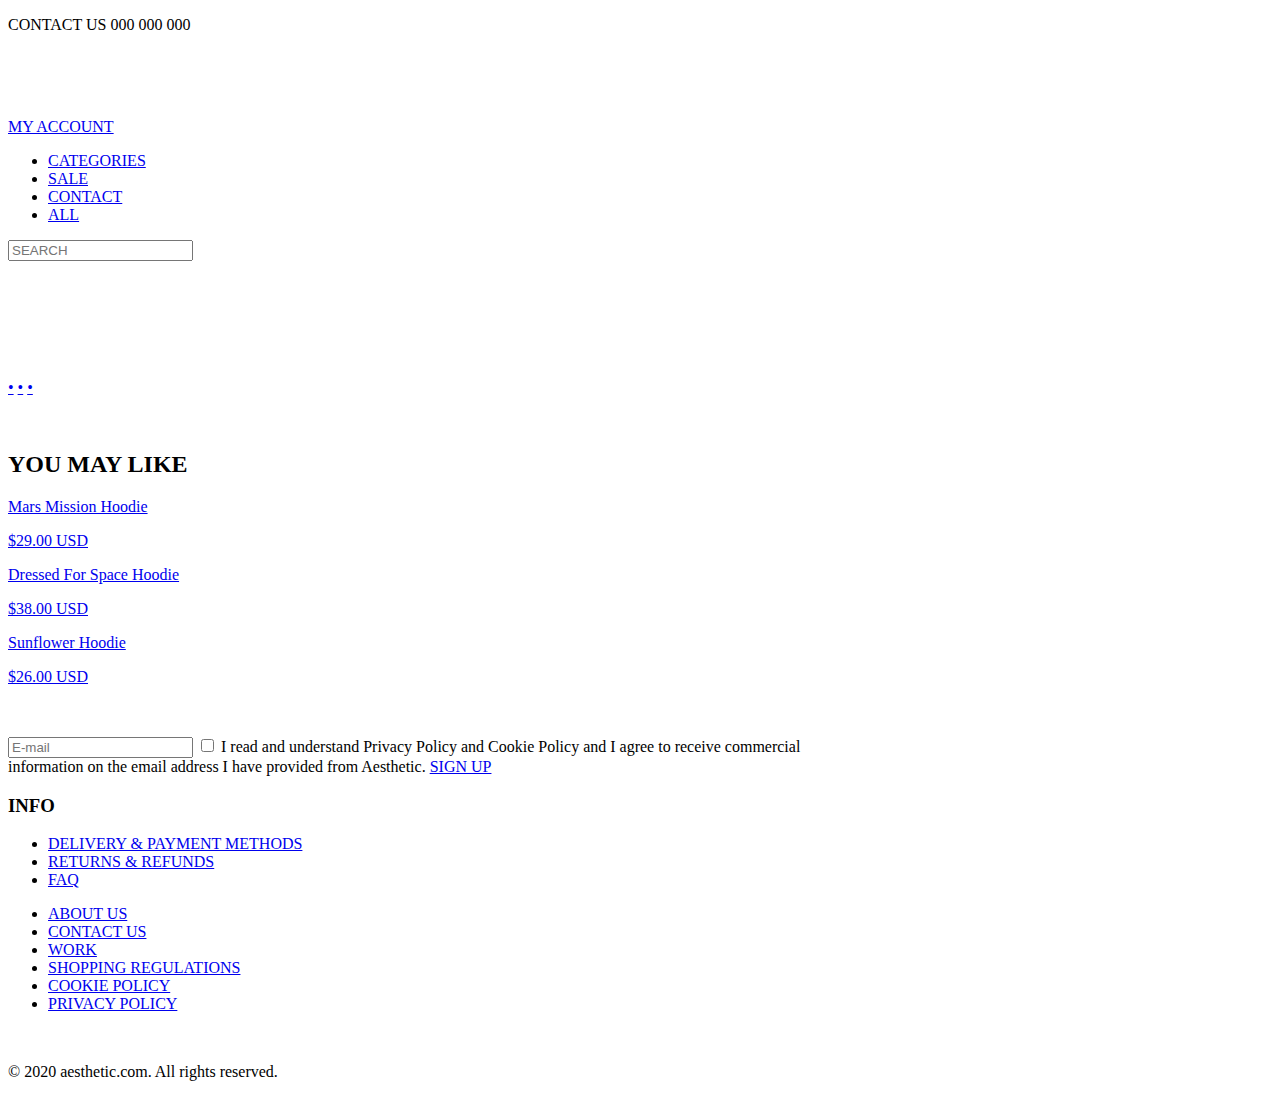
==== index.html @ e4758661 "przeniesienie" ====
<!DOCTYPE html>
<html lang="en">

<head>
    <meta charset="UTF-8">
    <meta name="viewport" content="width=device-width, initial-scale=1.0">
    <title>aesthetic</title>



    <link href="https://fonts.googleapis.com/css2?family=Quicksand&display=swap" rel="stylesheet">
    <link rel="stylesheet" href="style.css">
    <link rel="stylesheet" href="gallery.css">
</head>

<body>
    <div class="container">
        <p class="infolinia">CONTACT US 000 000 000</p>
        <header>

            <section class="logo0">
                <section class="social"><a href="#"><img class="social2" src="facebook.png" alt=""></a>
                    <a href="#"> <img class="social2" src="twitter.png" alt=""></a>
                    <a href="#"> <img class="social2" src="instagram.png" alt=""> </a></section>
                <figure class="logo">
                    <a href="/html/JuliaKomar3i_homepage/index.html"> <img src="LOGO.png" alt=""></a>
                </figure>
                <section class="mojekonto"><a href="#">MY ACCOUNT</a></section>
            </section>
            <nav class="menu">
                <div></div>
                <ul>
                    <li><a href="/html/categories/categories.html">CATEGORIES</a></li>

                    <li><a href="#">SALE</a></li>

                    <li><a href="#">CONTACT</a></li>

                    <li><a href="#">ALL</a></li>
                </ul>
                <input id="wyszukiwarka" type="text" placeholder="SEARCH">
            </nav>
        </header>























        <section>
            <div class="gallery items-3">
                <div id="item-1" class="control-operator"></div>
                <div id="item-2" class="control-operator"></div>
                <div id="item-3" class="control-operator"></div>

                <figure class="item">
                    <img src="baner1.png" alt="">
                </figure>

                <figure class="item">
                    <img src="baner2.png" alt="">
                </figure>

                <figure class="item">
                    <img src="baner3.png" alt="">
                </figure>

                <div class="controls">
                    <a href="#item-1" class="control-button">•</a>
                    <a href="#item-2" class="control-button">•</a>
                    <a href="#item-3" class="control-button">•</a>
                </div>
            </div>
        </section>









        <aside>
            <figure>
                <img src="https://i.gifer.com/O2ri.gif" alt="">
            </figure>




        </aside>
        <main>
            <h2>YOU MAY LIKE</h2>
            <div class="produkty">
                <div class="produkt1">
                    <a href="#" class="fota1"> </a>
                    <a href="#">
                        <p>Mars Mission Hoodie</p>
                        <p class="cena">$29.00 USD</p>
                    </a>


                </div>
                <div class="produkt2">
                    <a href="#" class="fota2"> </a>
                    <a href="#">
                        <p>Dressed For Space Hoodie</p>
                        <p class="cena">$38.00 USD</p>
                    </a>


                </div>
                <div class="produkt3">
                    <a href="#" class="fota3"> </a>
                    <a href="#">
                        <p>Sunflower Hoodie</p>
                        <p class="cena">$26.00 USD</p>
                    </a>

                </div>
            </div>
        </main>
        <footer>
            <article class="newsletter">
                <figure class="fotanewsletter"><img src="newsletter.png" alt=""></figure>
                <section class="formularz"><input class="email" type="text" placeholder="E-mail">

                    <input class="polityka" type="checkbox" value="polityka">
                    I read and understand Privacy Policy and Cookie Policy and I agree to receive
                    commercial<br> information on the email address I have provided from Aesthetic.

                    <a href="#" class="myButton2">SIGN UP</a>
                </section>
            </article>
            <section class="informacje">
                <h3>INFO</h3>
                <section class="info0">
                    <article class="info1">
                        <ul>
                            <li> <a href="#">DELIVERY & PAYMENT METHODS</a></li>
                            <li><a href="#">RETURNS & REFUNDS</a></li>
                            <li><a href="#">FAQ</a></li>
                        </ul>
                    </article>
                    <article class="info2">
                        <ul>
                            <li> <a href="#">ABOUT US</a></li>
                            <li><a href="#">CONTACT US</a></li>
                            <li><a href="#">WORK</a></li>
                            <li><a href="#">SHOPPING REGULATIONS</a></li>
                            <li><a href="#">COOKIE POLICY</a></li>
                            <li><a href="#">PRIVACY POLICY</a></li>
                        </ul>
                    </article>
                </section>

            </section>
            <div class="kontakt0">
                <img src="kontakt.png" alt="">
            </div>


            <p>&copy 2020 aesthetic.com. All rights reserved.</p>

        </footer>

        </footer>



    </div>















</body>

</html>
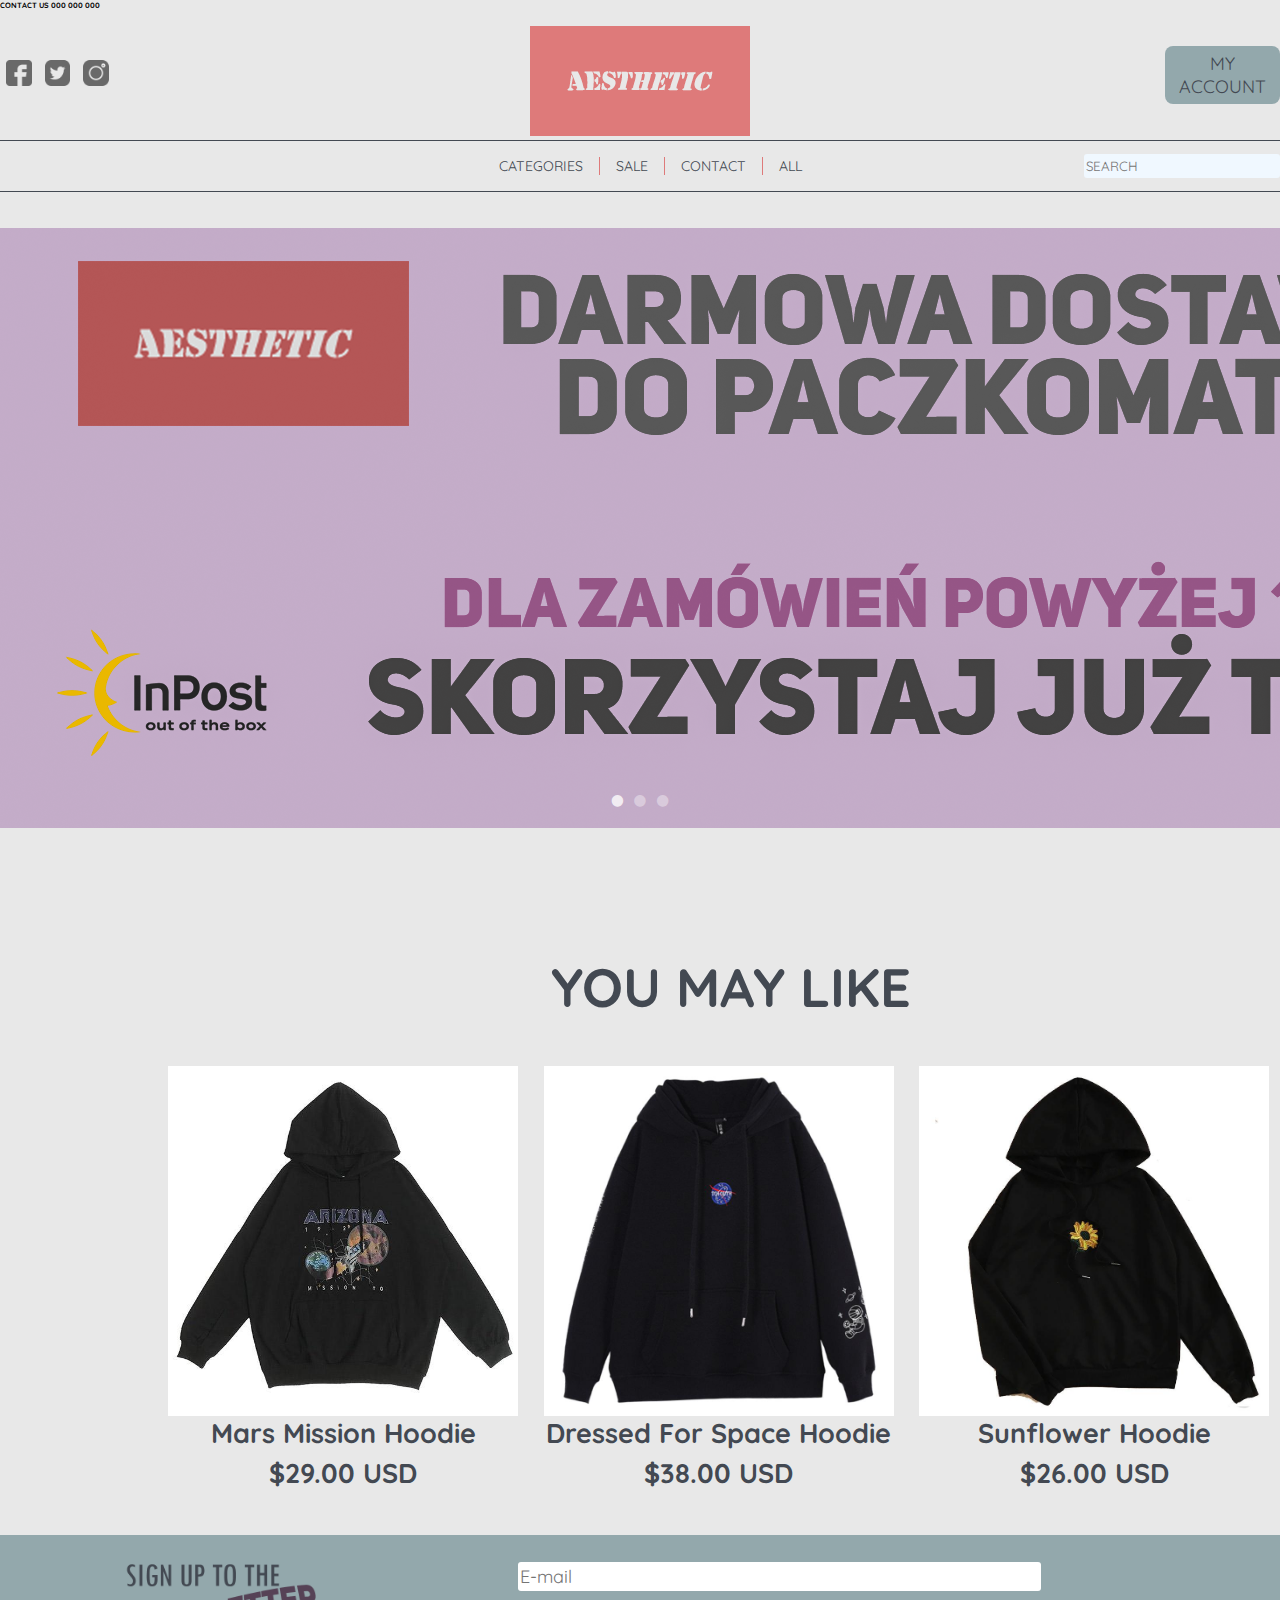
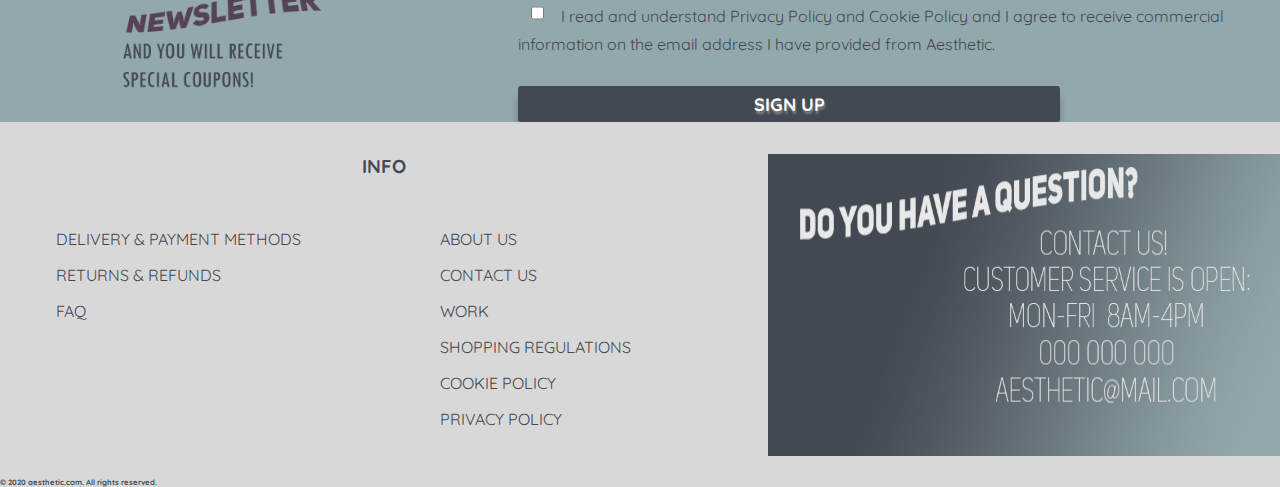
==== commit cd96797a: "poprawa linkow" ====
--- a/index.html
+++ b/index.html
@@ -9,8 +9,8 @@
 
 
     <link href="https://fonts.googleapis.com/css2?family=Quicksand&display=swap" rel="stylesheet">
-    <link rel="stylesheet" href="style.css">
-    <link rel="stylesheet" href="gallery.css">
+    <link rel="stylesheet" href="/homepage/style.css">
+    <link rel="stylesheet" href="/homepage/gallery.css">
 </head>
 
 <body>
@@ -19,50 +19,28 @@
         <header>
 
             <section class="logo0">
-                <section class="social"><a href="#"><img class="social2" src="facebook.png" alt=""></a>
-                    <a href="#"> <img class="social2" src="twitter.png" alt=""></a>
-                    <a href="#"> <img class="social2" src="instagram.png" alt=""> </a></section>
+                <section class="social"><a href="#"><img class="social2" src="/homepage/facebook.png" alt=""></a>
+                    <a href="#"> <img class="social2" src="/homepage/twitter.png" alt=""></a>
+                    <a href="#"> <img class="social2" src="/homepage/instagram.png" alt=""> </a></section>
                 <figure class="logo">
-                    <a href="/html/JuliaKomar3i_homepage/index.html"> <img src="LOGO.png" alt=""></a>
+                    <a href="index.html"> <img src="/homepage/LOGO.png" alt=""></a>
                 </figure>
                 <section class="mojekonto"><a href="#">MY ACCOUNT</a></section>
             </section>
             <nav class="menu">
                 <div></div>
                 <ul>
-                    <li><a href="/html/categories/categories.html">CATEGORIES</a></li>
+                    <li><a href="/categories/categories.html">CATEGORIES</a></li>
 
-                    <li><a href="#">SALE</a></li>
+                    <li><a href="/categories/categories.html">SALE</a></li>
 
-                    <li><a href="#">CONTACT</a></li>
+                    <li><a href="/contact/contact.html">CONTACT</a></li>
 
-                    <li><a href="#">ALL</a></li>
+                    <li><a href="/categories/categories.html">ALL</a></li>
                 </ul>
                 <input id="wyszukiwarka" type="text" placeholder="SEARCH">
             </nav>
         </header>
-
-
-
-
-
-
-
-
-
-
-
-
-
-
-
-
-
-
-
-
-
-
 
         <section>
             <div class="gallery items-3">
@@ -71,15 +49,15 @@
                 <div id="item-3" class="control-operator"></div>
 
                 <figure class="item">
-                    <img src="baner1.png" alt="">
+                    <img src="/homepage/baner1.png" alt="">
                 </figure>
 
                 <figure class="item">
-                    <img src="baner2.png" alt="">
+                    <img src="/homepage/baner2.png" alt="">
                 </figure>
 
                 <figure class="item">
-                    <img src="baner3.png" alt="">
+                    <img src="/homepage/baner3.png" alt="">
                 </figure>
 
                 <div class="controls">
@@ -90,29 +68,17 @@
             </div>
         </section>
 
-
-
-
-
-
-
-
-
         <aside>
             <figure>
                 <img src="https://i.gifer.com/O2ri.gif" alt="">
             </figure>
-
-
-
-
         </aside>
         <main>
             <h2>YOU MAY LIKE</h2>
             <div class="produkty">
                 <div class="produkt1">
-                    <a href="#" class="fota1"> </a>
-                    <a href="#">
+                    <a href="/productpage/productpage.html" class="fota1"> </a>
+                    <a href="/productpage/productpage.html">
                         <p>Mars Mission Hoodie</p>
                         <p class="cena">$29.00 USD</p>
                     </a>
@@ -120,8 +86,8 @@
 
                 </div>
                 <div class="produkt2">
-                    <a href="#" class="fota2"> </a>
-                    <a href="#">
+                    <a href="/productpage/productpage.html" class="fota2"> </a>
+                    <a href="/productpage/productpage.html">
                         <p>Dressed For Space Hoodie</p>
                         <p class="cena">$38.00 USD</p>
                     </a>
@@ -129,8 +95,8 @@
 
                 </div>
                 <div class="produkt3">
-                    <a href="#" class="fota3"> </a>
-                    <a href="#">
+                    <a href="/productpage/productpage.html" class="fota3"> </a>
+                    <a href="/productpage/productpage.html">
                         <p>Sunflower Hoodie</p>
                         <p class="cena">$26.00 USD</p>
                     </a>
@@ -140,7 +106,7 @@
         </main>
         <footer>
             <article class="newsletter">
-                <figure class="fotanewsletter"><img src="newsletter.png" alt=""></figure>
+                <figure class="fotanewsletter"><img src="/homepage/newsletter.png" alt=""></figure>
                 <section class="formularz"><input class="email" type="text" placeholder="E-mail">
 
                     <input class="polityka" type="checkbox" value="polityka">
@@ -163,7 +129,7 @@
                     <article class="info2">
                         <ul>
                             <li> <a href="#">ABOUT US</a></li>
-                            <li><a href="#">CONTACT US</a></li>
+                            <li><a href="/contact/contact.html">CONTACT US</a></li>
                             <li><a href="#">WORK</a></li>
                             <li><a href="#">SHOPPING REGULATIONS</a></li>
                             <li><a href="#">COOKIE POLICY</a></li>
@@ -174,7 +140,7 @@
 
             </section>
             <div class="kontakt0">
-                <img src="kontakt.png" alt="">
+                <img src="/homepage/kontakt.png" alt="">
             </div>
 
 
--- a/homepage/style.css
+++ b/homepage/style.css
@@ -0,0 +1,456 @@
+body {
+    background-color: #E8E8E8;
+    margin: 0;
+    padding: 0;
+
+}
+
+
+
+.container {
+    display: grid;
+    grid-template-rows: auto;
+    grid-template-columns: 1fr 2fr 2fr 2fr;
+    grid-template-areas:
+        "p p p p"
+        "header header header header"
+        "section section section section"
+        "aside main main main"
+        "footer footer footer footer";
+    margin: 0;
+}
+
+p {
+    grid-area: p;
+    margin: 0;
+    padding: 0;
+    width: 100%;
+    font-family: 'Quicksand', sans-serif;
+    font-size: 0.6vw;
+    font-weight: bold;
+}
+
+header {
+    width: 100%;
+    margin: 0;
+    grid-area: header;
+}
+
+.logo0 {
+    display: flex;
+    justify-content: space-between;
+    align-items: center;
+    padding-bottom: 0;
+}
+
+.social {
+    display: flex;
+    flex-basis: 8%;
+}
+
+.social2 {
+    width: 2vw;
+    margin: 0.5vw;
+}
+
+
+.logo {
+    margin-bottom: 0;
+}
+
+.logo img {
+    align-self: center;
+    margin-bottom: 0;
+
+}
+
+.mojekonto {
+    background-color: #93A8AC;
+    border-radius: 8px;
+    padding: 0.5vw;
+    height: 20%;
+    flex-basis: 8%;
+
+    text-align: center;
+}
+
+.mojekonto a {
+    font-family: 'Quicksand', sans-serif;
+    color: #434952;
+    font-size: 2vh;
+    text-decoration: none;
+}
+
+nav {
+    margin: 0;
+    margin-bottom: 4vh;
+    width: 100%;
+    display: flex;
+    align-items: baseline;
+    margin-top: ;
+    border-bottom: 1px solid #434952;
+    border-top: 1px solid #434952;
+    justify-content: space-between;
+}
+
+nav div {
+    width: 10px;
+    height: 10px;
+}
+
+nav ul {
+
+    list-style: none;
+    display: flex;
+    justify-content: space-evenly;
+    margin-left: 13vw;
+}
+
+nav li {
+    padding-left: 1rem;
+    padding-right: 1rem;
+    border-right: solid 0.1vw #DE7A7A;
+    font-size: 1.1vw;
+}
+
+nav li:last-of-type {
+    border-right: none;
+}
+
+nav li a {
+    font-family: 'Quicksand', sans-serif;
+    color: #434952;
+    text-decoration: none;
+}
+
+nav li a:hover {
+    color: #93A8AC;
+
+}
+
+#wyszukiwarka {
+    width: 15vw;
+    height: 2.5vh;
+    border: none;
+    background-color: aliceblue;
+    margin-top: 0;
+    font-family: 'Quicksand', sans-serif;
+    border-radius: 3px;
+
+}
+
+section {
+    grid-area: section;
+    margin: 0;
+}
+
+aside {
+    grid-area: aside;
+    margin-top: 16rem;
+}
+
+main {
+    grid-area: main;
+    margin-top: 5rem;
+
+}
+
+main a {
+    text-decoration: none;
+}
+
+footer {
+    grid-area: footer;
+    display: flex;
+    flex-wrap: wrap;
+    background-color: #D8D8D8;
+    margin-top: 3vw;
+
+
+}
+
+footer article {
+    flex-basis: 100%;
+    display: flex;
+    margin-bottom: 0;
+    background-color: #93A8AC;
+}
+
+footer article figure {
+    flex-basis: 30%;
+    background-color: #93A8AC;
+    margin: 0;
+    padding-top: 1.5vh;
+}
+
+footer article figure img {
+    width: 75%;
+    margin-left: 8vw;
+
+}
+
+footer article section {
+    flex-basis: 70%;
+    background-color: #93A8AC;
+    margin-left: 15vw;
+    font-family: 'Quicksand', sans-serif;
+    color: #434952;
+
+}
+
+.email {
+
+    margin: 0;
+    width: 40.5vw;
+    margin-top: 3vh;
+    border-radius: 3px;
+    height: 3vh;
+    font-size: 2vh;
+    border: 0;
+    font-family: 'Quicksand', sans-serif;
+    display: block;
+}
+
+.polityka {
+    margin: 1vw;
+    width: 1vw;
+    height: 2vh;
+
+}
+
+
+
+
+
+footer p {
+    font-family: 'Quicksand', sans-serif;
+    color: #434952;
+    background-color: #D8D8D8;
+    padding-top: 1rem;
+}
+
+.informacje {
+    flex-basis: 60%;
+    background-color: #D8D8D8;
+    padding-top: 2rem;
+
+}
+
+h3 {
+    text-align: center;
+    font-family: 'Quicksand', sans-serif;
+    color: #434952;
+    margin-top: 0;
+
+}
+
+.info0 {
+    display: flex;
+}
+
+.info1 {
+    flex-basis: 50%;
+    background-color: #D8D8D8;
+
+}
+
+.info2 {
+    flex-basis: 50%;
+    background-color: #D8D8D8;
+
+}
+
+.kontakt0 {
+    flex-basis: 40%;
+    background-color: #D8D8D8;
+
+}
+
+.kontakt0 img {
+    height: 302px;
+    width: 100%;
+    margin-top: 2rem;
+}
+
+.informacje ul {
+    list-style: none;
+}
+
+.informacje li a {
+    text-decoration: none;
+    font-family: 'Quicksand', sans-serif;
+    color: #434952;
+
+}
+
+.informacje li a:hover {
+    color: #93A8AC;
+}
+
+.informacje li {
+    margin: 1rem;
+}
+
+.menu {
+    margin: 0;
+    margin-bottom: 4vh;
+}
+
+
+.produkty {
+    display: flex;
+    justify-content: center;
+
+}
+
+.produkty a {
+    text-decoration: none;
+}
+
+.produkty a p {
+
+    font-family: 'Quicksand', sans-serif;
+    color: #434952;
+}
+
+.produkty p {
+    text-align: center;
+    margin-bottom: 0.5vw;
+    font-size: 3vh;
+    color: #434952;
+
+
+
+}
+
+.produkt1 {
+    margin-right: 2vw;
+}
+
+.produkt2 {
+    margin-right: 2vw;
+}
+
+.produkt3 {
+    margin-right: 2vw;
+}
+
+.fota1 {
+    background-image: url(hoodie1.jpg);
+    height: 350px;
+    width: 350px;
+    transition: all 0.9s;
+    background-size: contain;
+    display: block;
+
+
+}
+
+.fota1:hover {
+    background-image: url(hoodie2.jpg);
+    -webkit-box-shadow: 5px 10px 30px 0px rgba(0, 0, 0, 0.78);
+    -moz-box-shadow: 5px 10px 30px 0px rgba(0, 0, 0, 0.78);
+    box-shadow: 5px 10px 30px 0px rgba(0, 0, 0, 0.78);
+}
+
+.fota2 {
+    background-image: url(hoodie3.jpg);
+    height: 350px;
+    width: 350px;
+    transition: all 0.9s;
+    background-size: contain;
+    display: block;
+
+}
+
+.fota2:hover {
+    background-image: url(hoodie4.jpg);
+    -webkit-box-shadow: 10px 17px 52px 0px rgba(0, 0, 0, 0.78);
+    -moz-box-shadow: 10px 17px 52px 0px rgba(0, 0, 0, 0.78);
+    box-shadow: 10px 17px 52px 0px rgba(0, 0, 0, 0.78);
+}
+
+.fota3 {
+    background-image: url(hoodie5.jpg);
+    height: 350px;
+    width: 350px;
+    transition: all 0.9s;
+    background-size: contain;
+    display: block;
+
+}
+
+.fota3:hover {
+    background-image: url(hoodie6.jpg);
+    -webkit-box-shadow: 10px 17px 52px 0px rgba(0, 0, 0, 0.78);
+    -moz-box-shadow: 10px 17px 52px 0px rgba(0, 0, 0, 0.78);
+    box-shadow: 10px 17px 52px 0px rgba(0, 0, 0, 0.78);
+}
+
+main h2 {
+    text-align: center;
+    font-size: 6vh;
+    font-family: 'Quicksand', sans-serif;
+    color: #434952;
+}
+
+
+.myButton {
+    box-shadow: 0px 17px 15px -3px #fbafe3;
+    background: linear-gradient(to bottom, #564256 5%, #564256 100%);
+    background-color: #ffffff;
+    border-radius: 9px;
+    display: inline-block;
+    cursor: pointer;
+    color: #ffffff;
+    font-family: Garamond;
+    font-size: 20px;
+    font-weight: bold;
+    padding: 13px 32px;
+    text-decoration: none;
+    text-shadow: 1px 3px 2px #808080;
+    margin-left: auto;
+    margin-right: auto;
+    margin-top: 1rem;
+
+}
+
+.myButton:hover {
+    background: linear-gradient(to bottom, #BAACBD 5%, #BAACBD 100%);
+    background-color: #f6f6f6;
+}
+
+.myButton:active {
+    position: relative;
+    top: 1px;
+}
+
+
+
+.myButton2 {
+    box-shadow: 0px 10px 10px -3px #434952;
+    background: linear-gradient(to bottom, #434952 5%, #434952 100%);
+    border-radius: 3px;
+    display: inline-block;
+    cursor: pointer;
+    color: #ffffff;
+    font-family: 'Quicksand', sans-serif;
+    font-size: 2vh;
+    font-weight: bold;
+    padding: 0.5vw 18.4vw;
+    text-decoration: none;
+    text-shadow: 1px 3px 2px #808080;
+    margin-top: 2rem;
+}
+
+.myButton2:hover {
+    background: linear-gradient(to bottom, #D8D8D8 5%, #D8D8D8 100%);
+    background-color: #ef027d;
+    color: #434952;
+
+}
+
+.myButton2:active {
+    position: relative;
+    top: 1px;
+}--- a/homepage/gallery.css
+++ b/homepage/gallery.css
@@ -0,0 +1,734 @@
+.gallery .control-operator:target~.controls .control-button {
+    color: #ccc;
+    color: rgba(255, 255, 255, 0.4);
+}
+
+.gallery .control-button:first-of-type,
+.gallery .control-operator:nth-of-type(1):target~.controls .control-button:nth-of-type(1),
+.gallery .control-operator:nth-of-type(2):target~.controls .control-button:nth-of-type(2),
+.gallery .control-operator:nth-of-type(3):target~.controls .control-button:nth-of-type(3),
+.gallery .control-operator:nth-of-type(4):target~.controls .control-button:nth-of-type(4),
+.gallery .control-operator:nth-of-type(5):target~.controls .control-button:nth-of-type(5) {
+    color: white;
+    color: rgba(255, 255, 255, 0.8);
+}
+
+.gallery .item:first-of-type {
+    position: static;
+    pointer-events: auto;
+    opacity: 1;
+}
+
+.gallery .item {
+    position: absolute;
+    top: 0;
+    left: 0;
+    width: 100%;
+    height: 100%;
+    pointer-events: none;
+    opacity: 0;
+    -webkit-transition: opacity .5s;
+    -o-transition: opacity .5s;
+    transition: opacity .5s;
+}
+
+.gallery .control-operator {
+    display: none;
+}
+
+.gallery .control-operator:target~.item {
+    pointer-events: none;
+    opacity: 0;
+    -webkit-animation: none;
+    -o-animation: none;
+    animation: none;
+}
+
+.gallery .control-operator:target~.controls .control-button {
+    -webkit-animation: none;
+    -o-animation: none;
+    animation: none;
+}
+
+@-webkit-keyframes controlAnimation-2 {
+    0% {
+        color: #ccc;
+        color: rgba(255, 255, 255, 0.4);
+    }
+
+    14.3%,
+    50% {
+        color: white;
+        color: rgba(255, 255, 255, 0.8);
+    }
+
+    64.3%,
+    100% {
+        color: #ccc;
+        color: rgba(255, 255, 255, 0.4);
+    }
+}
+
+@-o-keyframes controlAnimation-2 {
+    0% {
+        color: #ccc;
+        color: rgba(255, 255, 255, 0.4);
+    }
+
+    14.3%,
+    50% {
+        color: white;
+        color: rgba(255, 255, 255, 0.8);
+    }
+
+    64.3%,
+    100% {
+        color: #ccc;
+        color: rgba(255, 255, 255, 0.4);
+    }
+}
+
+@keyframes controlAnimation-2 {
+    0% {
+        color: #ccc;
+        color: rgba(255, 255, 255, 0.4);
+    }
+
+    14.3%,
+    50% {
+        color: white;
+        color: rgba(255, 255, 255, 0.8);
+    }
+
+    64.3%,
+    100% {
+        color: #ccc;
+        color: rgba(255, 255, 255, 0.4);
+    }
+}
+
+@-webkit-keyframes galleryAnimation-2 {
+    0% {
+        opacity: 0;
+    }
+
+    14.3%,
+    50% {
+        opacity: 1;
+    }
+
+    64.3%,
+    100% {
+        opacity: 0;
+    }
+}
+
+@-o-keyframes galleryAnimation-2 {
+    0% {
+        opacity: 0;
+    }
+
+    14.3%,
+    50% {
+        opacity: 1;
+    }
+
+    64.3%,
+    100% {
+        opacity: 0;
+    }
+}
+
+@keyframes galleryAnimation-2 {
+    0% {
+        opacity: 0;
+    }
+
+    14.3%,
+    50% {
+        opacity: 1;
+    }
+
+    64.3%,
+    100% {
+        opacity: 0;
+    }
+}
+
+.gallery .control-operator:nth-of-type(1):target~.item:nth-of-type(1) {
+    pointer-events: auto;
+    opacity: 1;
+}
+
+.gallery .control-operator:nth-of-type(2):target~.item:nth-of-type(2) {
+    pointer-events: auto;
+    opacity: 1;
+}
+
+.items-2.autoplay .control-button {
+    -webkit-animation: controlAnimation-2 14s infinite;
+    -o-animation: controlAnimation-2 14s infinite;
+    animation: controlAnimation-2 14s infinite;
+}
+
+.items-2.autoplay .item {
+    -webkit-animation: galleryAnimation-2 14s infinite;
+    -o-animation: galleryAnimation-2 14s infinite;
+    animation: galleryAnimation-2 14s infinite;
+}
+
+.items-2 .control-button:nth-of-type(1),
+.items-2 .item:nth-of-type(1) {
+    -webkit-animation-delay: -2s;
+    -o-animation-delay: -2s;
+    animation-delay: -2s;
+}
+
+.items-2 .control-button:nth-of-type(2),
+.items-2 .item:nth-of-type(2) {
+    -webkit-animation-delay: 5s;
+    -o-animation-delay: 5s;
+    animation-delay: 5s;
+}
+
+@-webkit-keyframes controlAnimation-3 {
+    0% {
+        color: #ccc;
+        color: rgba(255, 255, 255, 0.4);
+    }
+
+    9.5%,
+    33.3% {
+        color: white;
+        color: rgba(255, 255, 255, 0.8);
+    }
+
+    42.9%,
+    100% {
+        color: #ccc;
+        color: rgba(255, 255, 255, 0.4);
+    }
+}
+
+@-o-keyframes controlAnimation-3 {
+    0% {
+        color: #ccc;
+        color: rgba(255, 255, 255, 0.4);
+    }
+
+    9.5%,
+    33.3% {
+        color: white;
+        color: rgba(255, 255, 255, 0.8);
+    }
+
+    42.9%,
+    100% {
+        color: #ccc;
+        color: rgba(255, 255, 255, 0.4);
+    }
+}
+
+@keyframes controlAnimation-3 {
+    0% {
+        color: #ccc;
+        color: rgba(255, 255, 255, 0.4);
+    }
+
+    9.5%,
+    33.3% {
+        color: white;
+        color: rgba(255, 255, 255, 0.8);
+    }
+
+    42.9%,
+    100% {
+        color: #ccc;
+        color: rgba(255, 255, 255, 0.4);
+    }
+}
+
+@-webkit-keyframes galleryAnimation-3 {
+    0% {
+        opacity: 0;
+    }
+
+    9.5%,
+    33.3% {
+        opacity: 1;
+    }
+
+    42.9%,
+    100% {
+        opacity: 0;
+    }
+}
+
+@-o-keyframes galleryAnimation-3 {
+    0% {
+        opacity: 0;
+    }
+
+    9.5%,
+    33.3% {
+        opacity: 1;
+    }
+
+    42.9%,
+    100% {
+        opacity: 0;
+    }
+}
+
+@keyframes galleryAnimation-3 {
+    0% {
+        opacity: 0;
+    }
+
+    9.5%,
+    33.3% {
+        opacity: 1;
+    }
+
+    42.9%,
+    100% {
+        opacity: 0;
+    }
+}
+
+.gallery .control-operator:nth-of-type(1):target~.item:nth-of-type(1) {
+    pointer-events: auto;
+    opacity: 1;
+}
+
+.gallery .control-operator:nth-of-type(2):target~.item:nth-of-type(2) {
+    pointer-events: auto;
+    opacity: 1;
+}
+
+.gallery .control-operator:nth-of-type(3):target~.item:nth-of-type(3) {
+    pointer-events: auto;
+    opacity: 1;
+}
+
+.items-3.autoplay .control-button {
+    -webkit-animation: controlAnimation-3 21s infinite;
+    -o-animation: controlAnimation-3 21s infinite;
+    animation: controlAnimation-3 21s infinite;
+}
+
+.items-3.autoplay .item {
+    -webkit-animation: galleryAnimation-3 21s infinite;
+    -o-animation: galleryAnimation-3 21s infinite;
+    animation: galleryAnimation-3 21s infinite;
+}
+
+.items-3 .control-button:nth-of-type(1),
+.items-3 .item:nth-of-type(1) {
+    -webkit-animation-delay: -2s;
+    -o-animation-delay: -2s;
+    animation-delay: -2s;
+}
+
+.items-3 .control-button:nth-of-type(2),
+.items-3 .item:nth-of-type(2) {
+    -webkit-animation-delay: 5s;
+    -o-animation-delay: 5s;
+    animation-delay: 5s;
+}
+
+.items-3 .control-button:nth-of-type(3),
+.items-3 .item:nth-of-type(3) {
+    -webkit-animation-delay: 12s;
+    -o-animation-delay: 12s;
+    animation-delay: 12s;
+}
+
+@-webkit-keyframes controlAnimation-4 {
+    0% {
+        color: #ccc;
+        color: rgba(255, 255, 255, 0.4);
+    }
+
+    7.1%,
+    25% {
+        color: white;
+        color: rgba(255, 255, 255, 0.8);
+    }
+
+    32.1%,
+    100% {
+        color: #ccc;
+        color: rgba(255, 255, 255, 0.4);
+    }
+}
+
+@-o-keyframes controlAnimation-4 {
+    0% {
+        color: #ccc;
+        color: rgba(255, 255, 255, 0.4);
+    }
+
+    7.1%,
+    25% {
+        color: white;
+        color: rgba(255, 255, 255, 0.8);
+    }
+
+    32.1%,
+    100% {
+        color: #ccc;
+        color: rgba(255, 255, 255, 0.4);
+    }
+}
+
+@keyframes controlAnimation-4 {
+    0% {
+        color: #ccc;
+        color: rgba(255, 255, 255, 0.4);
+    }
+
+    7.1%,
+    25% {
+        color: white;
+        color: rgba(255, 255, 255, 0.8);
+    }
+
+    32.1%,
+    100% {
+        color: #ccc;
+        color: rgba(255, 255, 255, 0.4);
+    }
+}
+
+@-webkit-keyframes galleryAnimation-4 {
+    0% {
+        opacity: 0;
+    }
+
+    7.1%,
+    25% {
+        opacity: 1;
+    }
+
+    32.1%,
+    100% {
+        opacity: 0;
+    }
+}
+
+@-o-keyframes galleryAnimation-4 {
+    0% {
+        opacity: 0;
+    }
+
+    7.1%,
+    25% {
+        opacity: 1;
+    }
+
+    32.1%,
+    100% {
+        opacity: 0;
+    }
+}
+
+@keyframes galleryAnimation-4 {
+    0% {
+        opacity: 0;
+    }
+
+    7.1%,
+    25% {
+        opacity: 1;
+    }
+
+    32.1%,
+    100% {
+        opacity: 0;
+    }
+}
+
+.gallery .control-operator:nth-of-type(1):target~.item:nth-of-type(1) {
+    pointer-events: auto;
+    opacity: 1;
+}
+
+.gallery .control-operator:nth-of-type(2):target~.item:nth-of-type(2) {
+    pointer-events: auto;
+    opacity: 1;
+}
+
+.gallery .control-operator:nth-of-type(3):target~.item:nth-of-type(3) {
+    pointer-events: auto;
+    opacity: 1;
+}
+
+.gallery .control-operator:nth-of-type(4):target~.item:nth-of-type(4) {
+    pointer-events: auto;
+    opacity: 1;
+}
+
+.items-4.autoplay .control-button {
+    -webkit-animation: controlAnimation-4 28s infinite;
+    -o-animation: controlAnimation-4 28s infinite;
+    animation: controlAnimation-4 28s infinite;
+}
+
+.items-4.autoplay .item {
+    -webkit-animation: galleryAnimation-4 28s infinite;
+    -o-animation: galleryAnimation-4 28s infinite;
+    animation: galleryAnimation-4 28s infinite;
+}
+
+.items-4 .control-button:nth-of-type(1),
+.items-4 .item:nth-of-type(1) {
+    -webkit-animation-delay: -2s;
+    -o-animation-delay: -2s;
+    animation-delay: -2s;
+}
+
+.items-4 .control-button:nth-of-type(2),
+.items-4 .item:nth-of-type(2) {
+    -webkit-animation-delay: 5s;
+    -o-animation-delay: 5s;
+    animation-delay: 5s;
+}
+
+.items-4 .control-button:nth-of-type(3),
+.items-4 .item:nth-of-type(3) {
+    -webkit-animation-delay: 12s;
+    -o-animation-delay: 12s;
+    animation-delay: 12s;
+}
+
+.items-4 .control-button:nth-of-type(4),
+.items-4 .item:nth-of-type(4) {
+    -webkit-animation-delay: 19s;
+    -o-animation-delay: 19s;
+    animation-delay: 19s;
+}
+
+@-webkit-keyframes controlAnimation-5 {
+    0% {
+        color: #ccc;
+        color: rgba(255, 255, 255, 0.4);
+    }
+
+    5.7%,
+    20% {
+        color: white;
+        color: rgba(255, 255, 255, 0.8);
+    }
+
+    25.7%,
+    100% {
+        color: #ccc;
+        color: rgba(255, 255, 255, 0.4);
+    }
+}
+
+@-o-keyframes controlAnimation-5 {
+    0% {
+        color: #ccc;
+        color: rgba(255, 255, 255, 0.4);
+    }
+
+    5.7%,
+    20% {
+        color: white;
+        color: rgba(255, 255, 255, 0.8);
+    }
+
+    25.7%,
+    100% {
+        color: #ccc;
+        color: rgba(255, 255, 255, 0.4);
+    }
+}
+
+@keyframes controlAnimation-5 {
+    0% {
+        color: #ccc;
+        color: rgba(255, 255, 255, 0.4);
+    }
+
+    5.7%,
+    20% {
+        color: white;
+        color: rgba(255, 255, 255, 0.8);
+    }
+
+    25.7%,
+    100% {
+        color: #ccc;
+        color: rgba(255, 255, 255, 0.4);
+    }
+}
+
+@-webkit-keyframes galleryAnimation-5 {
+    0% {
+        opacity: 0;
+    }
+
+    5.7%,
+    20% {
+        opacity: 1;
+    }
+
+    25.7%,
+    100% {
+        opacity: 0;
+    }
+}
+
+@-o-keyframes galleryAnimation-5 {
+    0% {
+        opacity: 0;
+    }
+
+    5.7%,
+    20% {
+        opacity: 1;
+    }
+
+    25.7%,
+    100% {
+        opacity: 0;
+    }
+}
+
+@keyframes galleryAnimation-5 {
+    0% {
+        opacity: 0;
+    }
+
+    5.7%,
+    20% {
+        opacity: 1;
+    }
+
+    25.7%,
+    100% {
+        opacity: 0;
+    }
+}
+
+.gallery .control-operator:nth-of-type(1):target~.item:nth-of-type(1) {
+    pointer-events: auto;
+    opacity: 1;
+}
+
+.gallery .control-operator:nth-of-type(2):target~.item:nth-of-type(2) {
+    pointer-events: auto;
+    opacity: 1;
+}
+
+.gallery .control-operator:nth-of-type(3):target~.item:nth-of-type(3) {
+    pointer-events: auto;
+    opacity: 1;
+}
+
+.gallery .control-operator:nth-of-type(4):target~.item:nth-of-type(4) {
+    pointer-events: auto;
+    opacity: 1;
+}
+
+.gallery .control-operator:nth-of-type(5):target~.item:nth-of-type(5) {
+    pointer-events: auto;
+    opacity: 1;
+}
+
+.items-5.autoplay .control-button {
+    -webkit-animation: controlAnimation-5 35s infinite;
+    -o-animation: controlAnimation-5 35s infinite;
+    animation: controlAnimation-5 35s infinite;
+}
+
+.items-5.autoplay .item {
+    -webkit-animation: galleryAnimation-5 35s infinite;
+    -o-animation: galleryAnimation-5 35s infinite;
+    animation: galleryAnimation-5 35s infinite;
+}
+
+.items-5 .control-button:nth-of-type(1),
+.items-5 .item:nth-of-type(1) {
+    -webkit-animation-delay: -2s;
+    -o-animation-delay: -2s;
+    animation-delay: -2s;
+}
+
+.items-5 .control-button:nth-of-type(2),
+.items-5 .item:nth-of-type(2) {
+    -webkit-animation-delay: 5s;
+    -o-animation-delay: 5s;
+    animation-delay: 5s;
+}
+
+.items-5 .control-button:nth-of-type(3),
+.items-5 .item:nth-of-type(3) {
+    -webkit-animation-delay: 12s;
+    -o-animation-delay: 12s;
+    animation-delay: 12s;
+}
+
+.items-5 .control-button:nth-of-type(4),
+.items-5 .item:nth-of-type(4) {
+    -webkit-animation-delay: 19s;
+    -o-animation-delay: 19s;
+    animation-delay: 19s;
+}
+
+.items-5 .control-button:nth-of-type(5),
+.items-5 .item:nth-of-type(5) {
+    -webkit-animation-delay: 26s;
+    -o-animation-delay: 26s;
+    animation-delay: 26s;
+}
+
+.gallery .control-button {
+    color: #ccc;
+    color: rgba(255, 255, 255, 0.4);
+}
+
+.gallery .control-button:hover {
+    color: white;
+    color: rgba(255, 255, 255, 0.8);
+}
+
+/*
+      Theme controls how everything looks in Gallery CSS.
+  */
+
+.gallery {
+    position: relative;
+
+
+
+}
+
+.gallery .item {
+    height: 600px;
+    overflow: hidden;
+    text-align: center;
+    background: #4d87e2;
+    margin: 0;
+}
+
+.gallery .controls {
+    position: absolute;
+    bottom: 0;
+    width: 100%;
+    text-align: center;
+}
+
+.gallery .control-button {
+    display: inline-block;
+    margin: 0 .02em;
+    font-size: 3em;
+    text-align: center;
+    text-decoration: none;
+    -webkit-transition: color .1s;
+    -o-transition: color .1s;
+    transition: color .1s;
+}